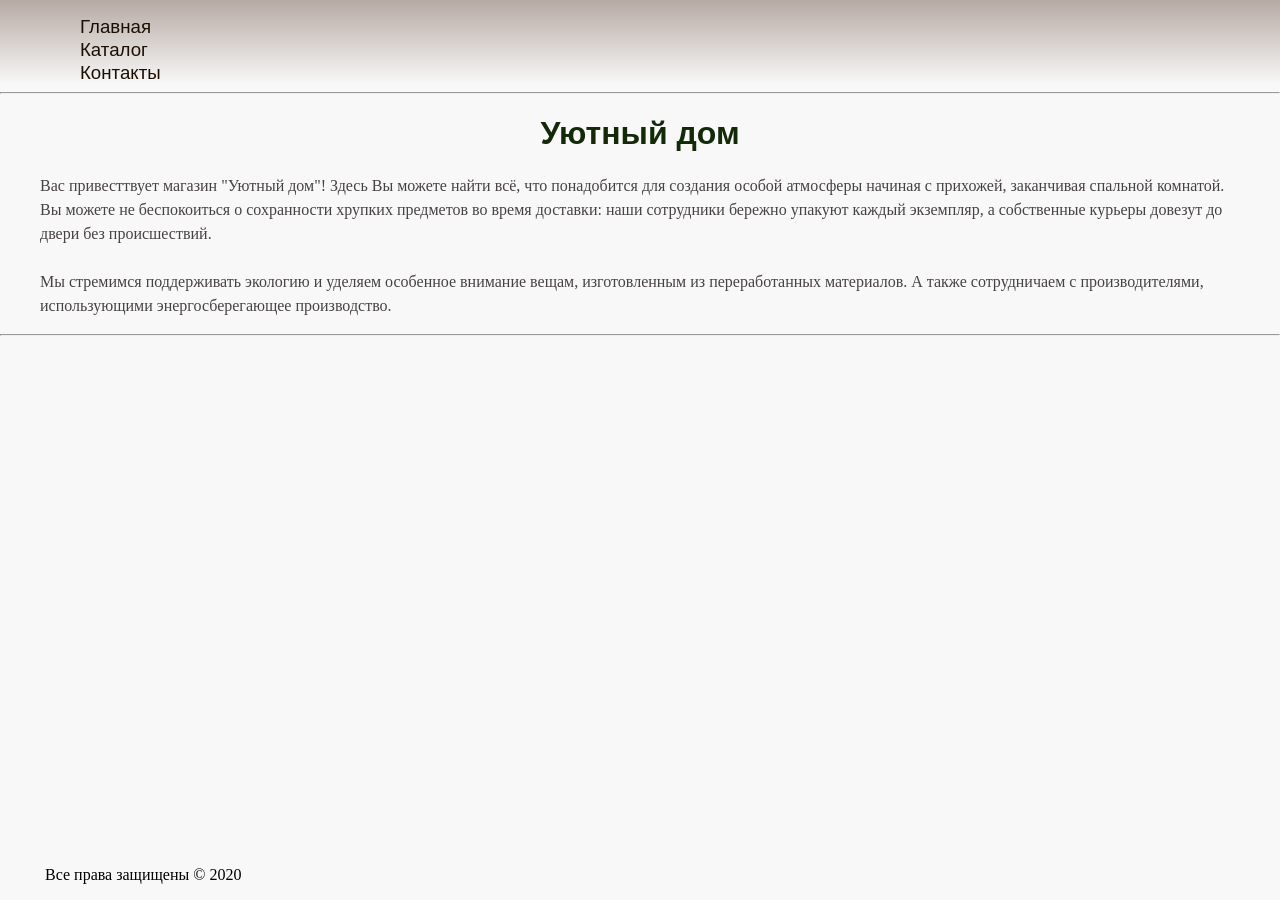
==== index.html @ 42559d58 "3 lesson css" ====
<!DOCTYPE html>
<html lang="en">

<head>
    <meta charset="UTF-8">
    <meta name="viewport" content="width=device-width, initial-scale=1.0">
    <title>Уютный дом</title>
    <link rel="stylesheet" href="style.css">
</head>

<body>
    <ul class="menu">
        <li><a href="index.html">Главная</a></li>
        <li><a href="catalog.html">Каталог</a></li>
        <li><a href="contacts.html">Контакты</a></li>
    </ul>
    <hr>
    <h1>Уютный дом</h1>
    <p class="long_description">Вас привесттвует магазин "Уютный дом"! Здесь Вы можете найти
        всё, что понадобится для создания особой атмосферы начиная с прихожей, заканчивая спальной комнатой. Вы можете
        не беспокоиться
        о сохранности хрупких предметов во время доставки: наши сотрудники бережно упакуют каждый экземпляр, а
        собственные курьеры довезут
        до двери без происшествий.<br>
        <br>
        Мы стремимся поддерживать экологию и уделяем особенное внимание вещам, изготовленным из переработанных
        материалов. А также сотрудничаем с производителями, использующими энергосберегающее производство.
    </p>

</body>
<hr>
<footer style="position: absolute; bottom: 0; left: 5px; width: 100%;">
    
    <p>Все права защищены &copy; 2020 </p>
</footer>

</html>
---- style.css ----
body {
    background-color: #f8f8f8;
    margin: 0;
}

.menu li, li > a {
    list-style-type: none;
    font: 14pt Arial;
    line-height: 23px;
    text-decoration: none;
    color: #1c0e02;
}

.menu {
    background-image: linear-gradient(#b6aaa4, #f8f8f8);
    margin: 0;
    padding-top: 15px;
}

h1 {
    text-align: center;
    font-family: Arial;
    color: #132a07;
}

p, a, form {
    margin-left: 40px;
    margin-right: 40px;
}

h3 {
    font: 18px;
    font-weight: 400;
    background-color: #eaeaea;
    margin-left: 15px;
}

.short_description {
    color: #707070;
    font-style: italic;
    font-size: 14px;
    line-height: 16px;
    
}

.long_description {
    color: #484343;
    font-size: 16px;
    font-weight: 400;
    line-height: 24px;
    text-align: left;
}

.specifications > li {
    list-style: none;
    background: url(img/list.jpg) no-repeat;
    padding-left: 30px;
    font-size: 17px;
    font-style: oblique;
    color: #1c1712;
    line-height: 20px;
}

.form_contacts, tr > td {
    width: 750px;
    vertical-align: top;
    color: #484343;
    font-size: 16px;
    text-align: left;
}

input[type=text] {
    width: 650px;
}

#comment {
    width: 651px;
}

.catalog {
    width: 70%;
    margin-left: auto;
    margin-right: auto;
}

.catalog > tr, td, a {
    text-align: center;
    width: 33%;
    text-decoration: none;
    font-family: Arial;
    color: #1c0e02;
    font-size: 17px;
    line-height: 30px;
}

.img_description > img {
    outline-style: solid;
    outline-color: #80552c;
}

.footer {
    position: relative;
    height: 100%;
    min-height: 100vh;
}
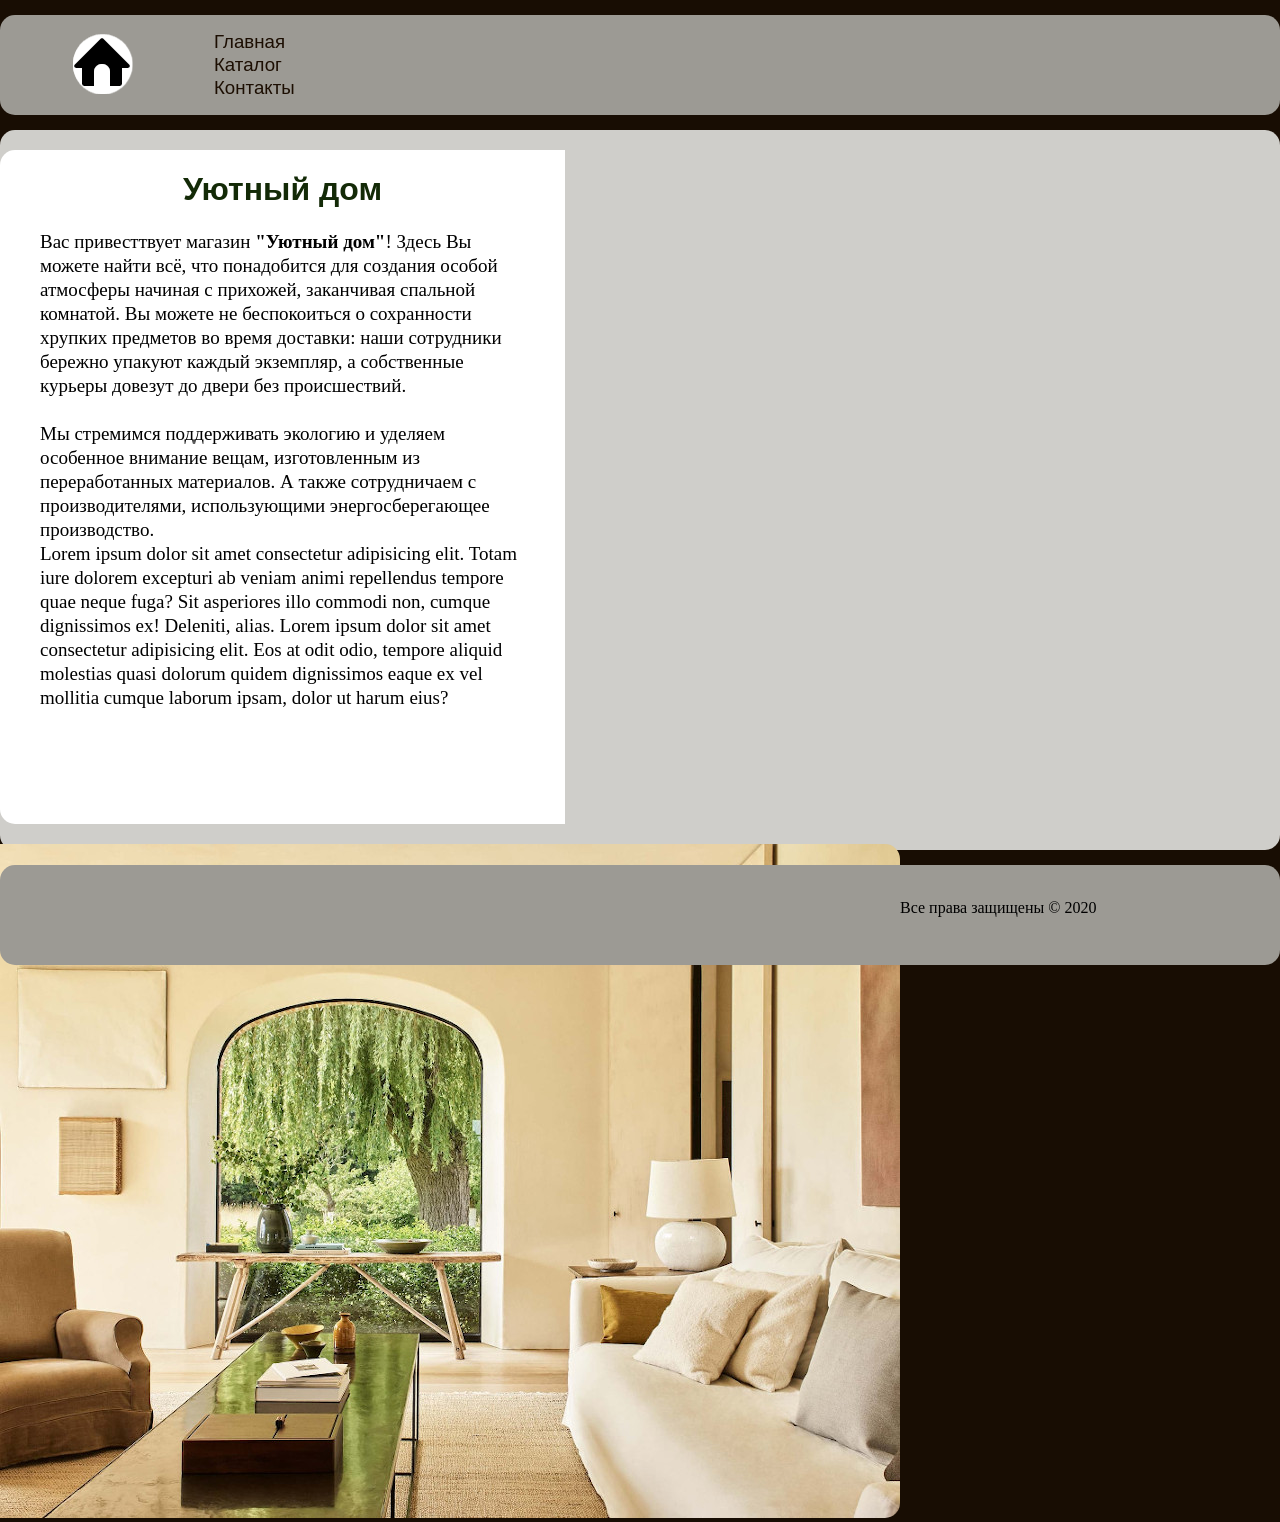
==== commit a873708a: "new design. lesson psevdoclass psevdoelement and table" ====
--- a/index.html
+++ b/index.html
@@ -9,29 +9,51 @@
 </head>
 
 <body>
-    <ul class="menu">
-        <li><a href="index.html">Главная</a></li>
-        <li><a href="catalog.html">Каталог</a></li>
-        <li><a href="contacts.html">Контакты</a></li>
-    </ul>
-    <hr>
-    <h1>Уютный дом</h1>
-    <p class="long_description">Вас привесттвует магазин "Уютный дом"! Здесь Вы можете найти
-        всё, что понадобится для создания особой атмосферы начиная с прихожей, заканчивая спальной комнатой. Вы можете
-        не беспокоиться
-        о сохранности хрупких предметов во время доставки: наши сотрудники бережно упакуют каждый экземпляр, а
-        собственные курьеры довезут
-        до двери без происшествий.<br>
+    <div class="header">
+        <div class="in_header" id="logo">
+            <img src="img/logo.png" alt="">
+        </div>
+        <div class="in_header">
+            <ul class="menu">
+                <li><a href="index.html">Главная</a></li>
+                <li><a href="catalog.html">Каталог</a></li>
+                <li><a href="contacts.html">Контакты</a></li>
+            </ul>
+        </div>
+    </div>
+    
+    <div class="body">
+        <div class="inside_body" id="left_div">
+            <h1>Уютный дом</h1>
+            <p class="index_description">Вас привесттвует магазин <b>"Уютный дом"</b>! Здесь Вы можете найти
+                всё, что понадобится для создания особой атмосферы начиная с прихожей, заканчивая спальной комнатой. Вы
+                можете
+                не беспокоиться
+                о сохранности хрупких предметов во время доставки: наши сотрудники бережно упакуют каждый экземпляр, а
+                собственные курьеры довезут
+                до двери без происшествий.<br>
+                <br>
+                Мы стремимся поддерживать экологию и уделяем особенное внимание вещам, изготовленным из переработанных
+                материалов. А также сотрудничаем с производителями, использующими энергосберегающее производство.
+                <br>
+                Lorem ipsum dolor sit amet consectetur adipisicing elit. Totam iure dolorem excepturi ab veniam animi
+                repellendus tempore quae neque fuga? Sit asperiores illo commodi non, cumque dignissimos ex! Deleniti,
+                alias.
+                Lorem ipsum dolor sit amet consectetur adipisicing elit. Eos at odit odio, tempore aliquid molestias
+                quasi
+                dolorum quidem dignissimos eaque ex vel mollitia cumque laborum ipsam, dolor ut harum eius?
+            </p>
+
+        </div>
+        <div class="inside_body" id="right_div">
+            <img src="img/index.jpg" alt="" style="border-top-right-radius: 15px;
+            border-bottom-right-radius: 15px;">
+        </div>
+    </div>
+    <div class="footer">
         <br>
-        Мы стремимся поддерживать экологию и уделяем особенное внимание вещам, изготовленным из переработанных
-        материалов. А также сотрудничаем с производителями, использующими энергосберегающее производство.
-    </p>
-
+        <p>Все права защищены &copy; 2020 </p>
+    </div>
 </body>
-<hr>
-<footer style="position: absolute; bottom: 0; left: 5px; width: 100%;">
-    
-    <p>Все права защищены &copy; 2020 </p>
-</footer>
 
 </html>
--- a/style.css
+++ b/style.css
@@ -1,6 +1,66 @@
 body {
-    background-color: #f8f8f8;
-    margin: 0;
+    background-color: #180d03;
+    margin-top: 15px;
+    margin-left: 0;
+    margin-right: 0;
+}
+
+.header {
+    width: 100%;
+    height: 100px;
+    background-color: #9c9a94;
+    border-radius: 15px;
+}
+
+.in_header {
+    float: left;
+}
+
+#logo {
+    margin-left: 70px;
+    margin-top: 15px;
+}
+
+.body {
+    border-radius: 15px;
+    background-color: #cfceca;
+    margin-top: 15px;
+    height: 720px;
+}
+
+.inside_body {
+    background-color: white;
+    float: left;
+    line-height: 40x;
+    height: 674px;
+    text-align: center;
+    margin-top: 20px;
+    margin-left: 0;
+    margin-right: 0;
+}
+
+#left_div {
+    margin-left: 19px;
+    border-top-left-radius: 15px;
+    border-bottom-left-radius: 15px;
+    width: 565px;
+    margin-left: 0;
+}
+
+#right_div {
+    border-top-right-radius: 15px;
+    border-bottom-right-radius: 15px;
+    width: 900px;
+    background: none;
+    margin-right: 0;
+}
+
+.footer {
+    position: relative;
+    border-radius: 15px;
+    background-color: #9c9a94;
+    height: 100px;
+    margin-top: 15px;
 }
 
 .menu li, li > a {
@@ -8,11 +68,13 @@
     font: 14pt Arial;
     line-height: 23px;
     text-decoration: none;
-    color: #1c0e02;
+}
+
+.menu, li >a:hover {
+    color: #FFD700;
 }
 
 .menu {
-    background-image: linear-gradient(#b6aaa4, #f8f8f8);
     margin: 0;
     padding-top: 15px;
 }
@@ -33,19 +95,18 @@
     font-weight: 400;
     background-color: #eaeaea;
     margin-left: 15px;
+    margin-right: 15px;
 }
 
 .short_description {
-    color: #707070;
     font-style: italic;
-    font-size: 14px;
+    font-size: 17px;
     line-height: 16px;
     
 }
 
-.long_description {
-    color: #484343;
-    font-size: 16px;
+.long_description, .index_description {
+    font-size: 19px;
     font-weight: 400;
     line-height: 24px;
     text-align: left;
@@ -61,16 +122,22 @@
     line-height: 20px;
 }
 
-.form_contacts, tr > td {
-    width: 750px;
+.form_contacts tr td {
+    width: 100px;
     vertical-align: top;
     color: #484343;
     font-size: 16px;
     text-align: left;
 }
 
-input[type=text] {
+input[type="text"], input[type="email"] {
     width: 650px;
+}
+
+input:focus, textarea:focus {
+    background-color: #cccccc;
+    color: #1f7f1a;
+    text-transform: capitalize;
 }
 
 #comment {
@@ -78,19 +145,32 @@
 }
 
 .catalog {
-    width: 70%;
+    width: 90%;
     margin-left: auto;
     margin-right: auto;
 }
 
-.catalog > tr, td, a {
-    text-align: center;
-    width: 33%;
+
+.catalog tr > td, a {
     text-decoration: none;
     font-family: Arial;
     color: #1c0e02;
     font-size: 17px;
     line-height: 30px;
+    text-align: center;
+    width: 33%;
+}
+
+tr > td {
+    /* text-align: left; */
+}
+
+.catalog_table {
+    margin: 0 auto;
+    background-color: white;
+    border-radius: 15px;
+    height: 230px;
+    width: 100%;
 }
 
 .img_description > img {
@@ -98,8 +178,33 @@
     outline-color: #80552c;
 }
 
-.footer {
-    position: relative;
-    height: 100%;
-    min-height: 100vh;
+.img_description > img:hover {
+    outline-style: none;
+}
+
+.description_table {
+    width: 50%;
+    border-collapse: collapse;
+    border: ridge;
+    margin-left: 100px
+}
+
+.description_table td {
+    border: ridge;
+    text-align: center;
+    font: 16px Arial;
+    height: 25px;
+}
+
+.description_table_head > tr > td {
+    background-color: #eaeaea;
+    height: 45px;
+    vertical-align: middle;
+}
+
+.short_description:first-letter, .long_description::first-letter {
+    font-size: 25px;
+    color: #132a07;
+    font-family: Arial, Helvetica, sans-serif;
+    font-weight: bold;
 }
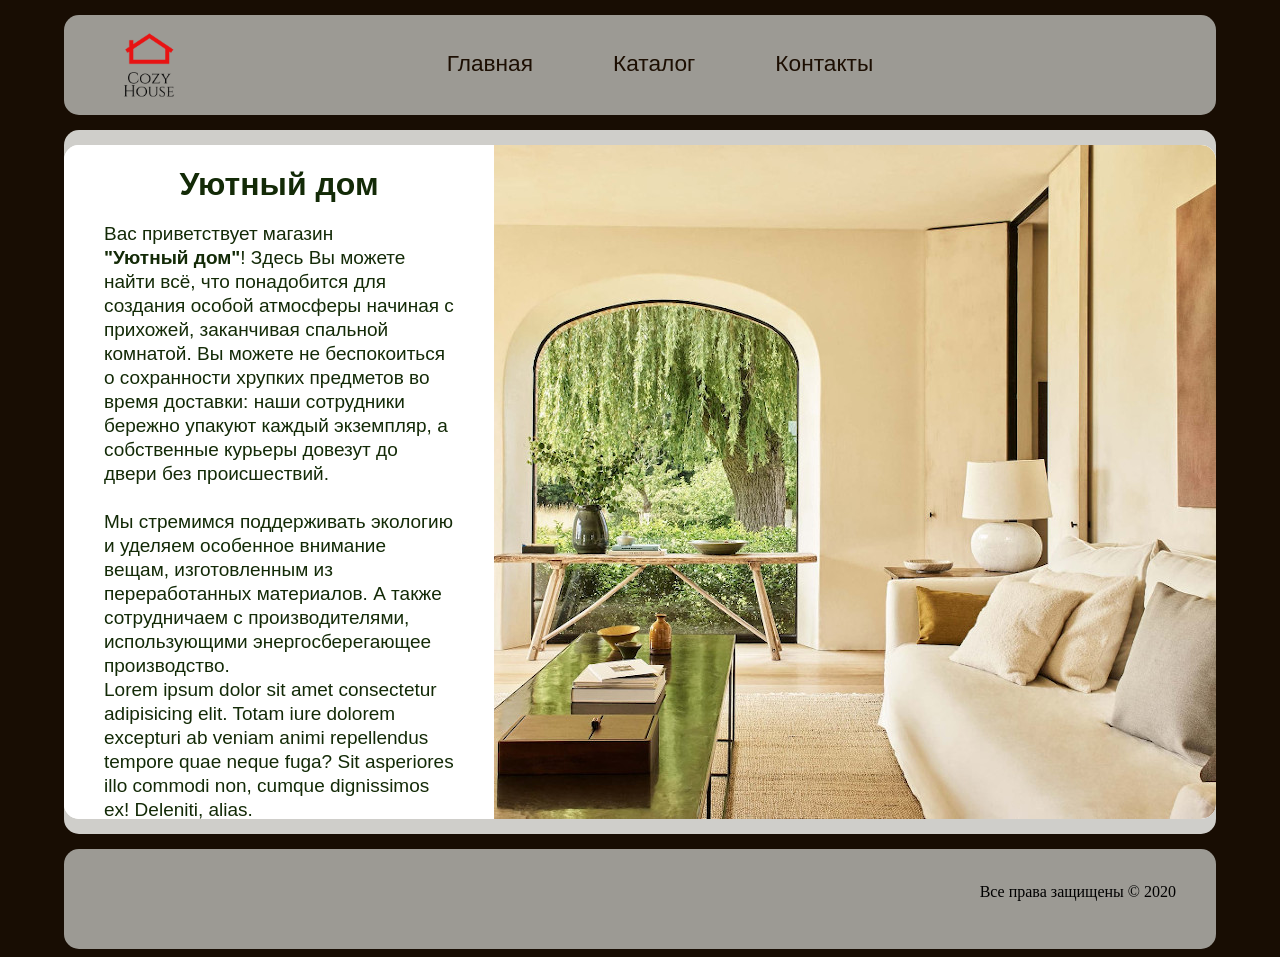
==== commit 2eb8eafb: "blocks" ====
--- a/index.html
+++ b/index.html
@@ -9,51 +9,52 @@
 </head>
 
 <body>
-    <div class="header">
-        <div class="in_header" id="logo">
-            <img src="img/logo.png" alt="">
+    <div class="container">
+        <div class="header">
+            <div class="in_header" id="logo">
+                <img src="img/logo2.png" alt="" width="70">
+            </div>
+            <div class="in_header" id="menu_hor">
+                <ul class="menu">
+                    <li><a href="index.html">Главная</a></li>
+                    <li><a href="catalog.html">Каталог</a></li>
+                    <li><a href="contacts.html">Контакты</a></li>
+                </ul>
+            </div>
         </div>
-        <div class="in_header">
-            <ul class="menu">
-                <li><a href="index.html">Главная</a></li>
-                <li><a href="catalog.html">Каталог</a></li>
-                <li><a href="contacts.html">Контакты</a></li>
-            </ul>
+        
+        <div class="body">
+            <div class="inside_body">
+                <div id="index_img">
+                    <img src="img/index.jpg" alt="" style="border-top-right-radius: 15px;
+                border-bottom-right-radius: 15px;">
+                </div>
+                <div id="index_text">
+                    <h1>Уютный дом</h1=>
+                <p class="index_description">Вас приветствует магазин <b>"Уютный&nbsp;дом"</b>! Здесь Вы можете найти
+                    всё, что понадобится для создания особой атмосферы начиная с прихожей, заканчивая спальной комнатой. Вы
+                    можете
+                    не беспокоиться
+                    о сохранности хрупких предметов во время доставки: наши сотрудники бережно упакуют каждый экземпляр, а
+                    собственные курьеры довезут
+                    до двери без происшествий.<br>
+                    <br>
+                    Мы стремимся поддерживать экологию и уделяем особенное внимание вещам, изготовленным из переработанных
+                    материалов. А также сотрудничаем с производителями, использующими энергосберегающее производство.
+                    <br>
+                    Lorem ipsum dolor sit amet consectetur adipisicing elit. Totam iure dolorem excepturi ab veniam animi
+                    repellendus tempore quae neque fuga? Sit asperiores illo commodi non, cumque dignissimos ex! Deleniti,
+                    alias.
+                </p>
+                </div>
+            </div>
+        </div>
+        <div class="footer">
+            <br>
+            <p>Все права защищены &copy; 2020 </p>
         </div>
     </div>
     
-    <div class="body">
-        <div class="inside_body" id="left_div">
-            <h1>Уютный дом</h1>
-            <p class="index_description">Вас привесттвует магазин <b>"Уютный дом"</b>! Здесь Вы можете найти
-                всё, что понадобится для создания особой атмосферы начиная с прихожей, заканчивая спальной комнатой. Вы
-                можете
-                не беспокоиться
-                о сохранности хрупких предметов во время доставки: наши сотрудники бережно упакуют каждый экземпляр, а
-                собственные курьеры довезут
-                до двери без происшествий.<br>
-                <br>
-                Мы стремимся поддерживать экологию и уделяем особенное внимание вещам, изготовленным из переработанных
-                материалов. А также сотрудничаем с производителями, использующими энергосберегающее производство.
-                <br>
-                Lorem ipsum dolor sit amet consectetur adipisicing elit. Totam iure dolorem excepturi ab veniam animi
-                repellendus tempore quae neque fuga? Sit asperiores illo commodi non, cumque dignissimos ex! Deleniti,
-                alias.
-                Lorem ipsum dolor sit amet consectetur adipisicing elit. Eos at odit odio, tempore aliquid molestias
-                quasi
-                dolorum quidem dignissimos eaque ex vel mollitia cumque laborum ipsam, dolor ut harum eius?
-            </p>
-
-        </div>
-        <div class="inside_body" id="right_div">
-            <img src="img/index.jpg" alt="" style="border-top-right-radius: 15px;
-            border-bottom-right-radius: 15px;">
-        </div>
-    </div>
-    <div class="footer">
-        <br>
-        <p>Все права защищены &copy; 2020 </p>
-    </div>
 </body>
 
 </html>
--- a/style.css
+++ b/style.css
@@ -1,8 +1,14 @@
+.container {
+    width: 90%;
+    margin: 0 auto;
+}
+
 body {
     background-color: #180d03;
     margin-top: 15px;
     margin-left: 0;
     margin-right: 0;
+    
 }
 
 .header {
@@ -10,49 +16,89 @@
     height: 100px;
     background-color: #9c9a94;
     border-radius: 15px;
+    position: relative;
 }
 
 .in_header {
-    float: left;
+    position: absolute;
+    margin-top: 40px;
+}
+
+#menu_hor {
+    position: relative;
+    left: 50%;
+    margin-right: -50%;
+    transform: translate(-50%, -50%);
+    display: block;
+}
+
+#menu_hor, #menu_hor > ul li {
+    float: left;
+    max-width: auto;
+    z-index: 0;
 }
 
 #logo {
-    margin-left: 70px;
-    margin-top: 15px;
+    margin-left: 50px;
+    margin-top: 15px;
+    z-index: 1;
+}
+
+.menu li, li > a {
+    list-style-type: none;
+    font: 17pt Arial;
+    line-height: 23px;
+    text-decoration: none;
+}
+
+.menu, li >a:hover {
+    color: #FFD700;
 }
 
 .body {
     border-radius: 15px;
     background-color: #cfceca;
     margin-top: 15px;
-    height: 720px;
+    height: auto;
+    width: 100%;
+    padding-top: 15px;
+    padding-bottom: 15px;
+    box-sizing: border-box;
 }
 
 .inside_body {
-    background-color: white;
-    float: left;
-    line-height: 40x;
+    overflow: hidden;
+    background-color: white;
+    border-radius: 15px;
     height: 674px;
-    text-align: center;
-    margin-top: 20px;
-    margin-left: 0;
-    margin-right: 0;
-}
-
-#left_div {
-    margin-left: 19px;
-    border-top-left-radius: 15px;
-    border-bottom-left-radius: 15px;
-    width: 565px;
-    margin-left: 0;
-}
-
-#right_div {
-    border-top-right-radius: 15px;
-    border-bottom-right-radius: 15px;
+    position: relative;    
+}
+
+#index_img{
     width: 900px;
-    background: none;
-    margin-right: 0;
+    float: right;
+    margin-top: 0px;
+    position: absolute;
+    right: 0;
+    z-index: 0;
+}
+
+#index_img > img {
+    max-width: 100%;
+    height: auto;
+}
+
+#index_text  {
+    position: absolute;
+    z-index: 1;
+    text-align: justify;
+    background-color: white;
+}
+
+.description {
+    background-color: white;
+    height: auto;
+    padding-top: 1px;
 }
 
 .footer {
@@ -61,22 +107,7 @@
     background-color: #9c9a94;
     height: 100px;
     margin-top: 15px;
-}
-
-.menu li, li > a {
-    list-style-type: none;
-    font: 14pt Arial;
-    line-height: 23px;
-    text-decoration: none;
-}
-
-.menu, li >a:hover {
-    color: #FFD700;
-}
-
-.menu {
-    margin: 0;
-    padding-top: 15px;
+    text-align: right;
 }
 
 h1 {
@@ -98,11 +129,41 @@
     margin-right: 15px;
 }
 
+.img_horizontal {
+    float: left;
+}
+
+.short_descr_horizontal > h3 {
+    margin-left: 380px;
+}
+
+.another_text {
+    clear: both;
+}
+
+input[value='Купить'] {
+    margin-top: 30px;
+    width: 150px;
+    height: 40px;
+    border-radius: 15px;
+    font-style: bold;
+    font-size: 18px;
+}
+
+input[value='Купить']:hover {
+    background-color: black;
+    color: white;
+}
+
+input[value='Купить']:active, input[value='Купить']:focus {
+    border-color: red;
+    outline: none;
+}
+
 .short_description {
     font-style: italic;
     font-size: 17px;
     line-height: 16px;
-    
 }
 
 .long_description, .index_description {
@@ -110,6 +171,12 @@
     font-weight: 400;
     line-height: 24px;
     text-align: left;
+}
+
+.index_description {
+    display: block;
+    width: 350px;
+    z-index: 1;
 }
 
 .specifications > li {
@@ -134,7 +201,7 @@
     width: 650px;
 }
 
-input:focus, textarea:focus {
+input[type="text"]:focus, input[type="email"]:focus, textarea:focus {
     background-color: #cccccc;
     color: #1f7f1a;
     text-transform: capitalize;
@@ -144,67 +211,97 @@
     width: 651px;
 }
 
-.catalog {
-    width: 90%;
-    margin-left: auto;
-    margin-right: auto;
-}
-
-
-.catalog tr > td, a {
+.img_description > img {
+    outline-style: solid;
+    outline-color: #80552c;
+}
+
+.img_description > img:hover {
+    outline-style: none;
+}
+
+.description_table {
+    width: 50%;
+    border-collapse: collapse;
+    border: ridge;
+    margin-left: 100px
+}
+
+.description_table td {
+    border: ridge;
+    text-align: center;
+    font: 16px Arial;
+    height: 25px;
+}
+
+.description_table_head > tr > td {
+    background-color: #eaeaea;
+    height: 45px;
+    vertical-align: middle;
+}
+
+.short_description:first-letter, .long_description::first-letter {
+    font-size: 25px;
+    color: #132a07;
+    font-family: Arial, Helvetica, sans-serif;
+    font-weight: bold;
+}
+
+.body_catalog {
+    min-height: 400px;
+    border-radius: 15px;
+    background-color: #cfceca;
+    margin-top: 15px;
+    height: auto;
+    width: 100%;
+    padding-top: 5px;
+    text-align: center;
+}
+
+.body_catalog, a {
     text-decoration: none;
     font-family: Arial;
     color: #1c0e02;
     font-size: 17px;
     line-height: 30px;
-    text-align: center;
-    width: 33%;
-}
-
-tr > td {
-    /* text-align: left; */
-}
-
-.catalog_table {
-    margin: 0 auto;
-    background-color: white;
-    border-radius: 15px;
-    height: 230px;
-    width: 100%;
-}
-
-.img_description > img {
-    outline-style: solid;
-    outline-color: #80552c;
-}
-
-.img_description > img:hover {
-    outline-style: none;
-}
-
-.description_table {
-    width: 50%;
-    border-collapse: collapse;
-    border: ridge;
-    margin-left: 100px
-}
-
-.description_table td {
-    border: ridge;
-    text-align: center;
-    font: 16px Arial;
-    height: 25px;
-}
-
-.description_table_head > tr > td {
-    background-color: #eaeaea;
-    height: 45px;
-    vertical-align: middle;
-}
-
-.short_description:first-letter, .long_description::first-letter {
-    font-size: 25px;
-    color: #132a07;
-    font-family: Arial, Helvetica, sans-serif;
-    font-weight: bold;
+}
+
+.body_catalog div:first-of-type {
+    border-radius: 15px 0 0 15px;
+    background-color: white;
+    float: left;
+
+}
+
+.body_catalog div:last-of-type {
+    border-radius: 0 15px 15px 0;
+}
+
+.empty {
+    width: 10%;
+    height: 300px;
+    background-color: #fff;
+    float: left;
+}
+.pillow {
+    background-color: white;
+    float: left;
+    width: 33.3%;
+}
+
+.plaid {
+    width: 33.3%;
+    float: left;
+    background-color: white;
+}
+
+.vaze {
+    width: 33.3%;
+    float: left;
+    background-color: white;
+}
+
+iframe {
+    width: 90%;
+    height: 374px;
 }
